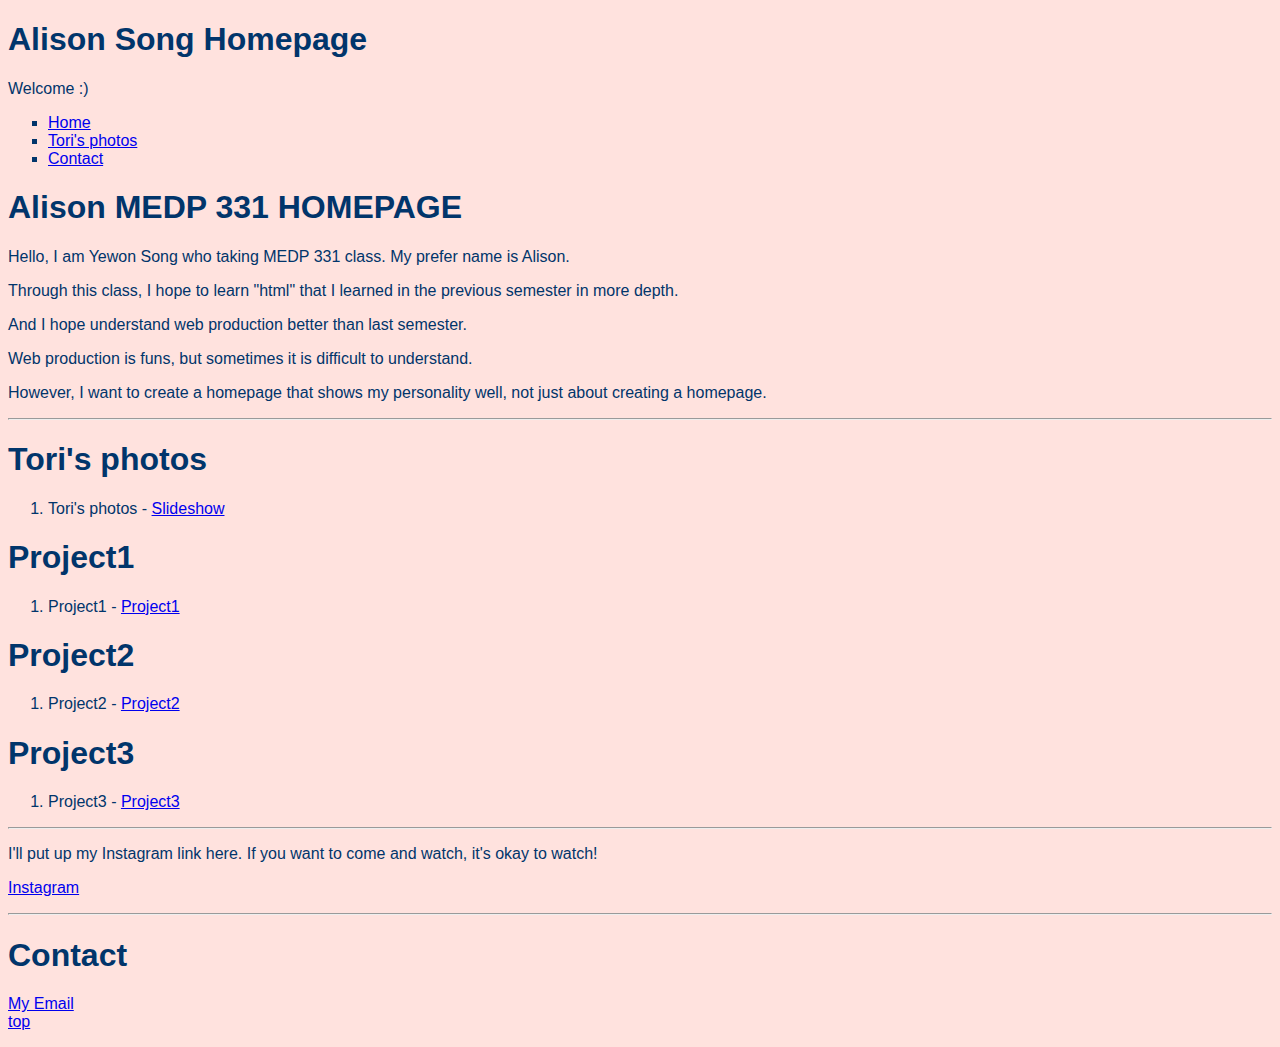
==== index.html @ 319cb1d2 "Add files via upload" ====
<!DOCTYPE html>
<html>
<head>
    <meta charset="UTF-8">
    <meta http-equiv="X-UA-Compatible" content="IE=edge">
    <meta name="viewport" content="width=device-width, initial-scale=1.0">
    <title>Alison Song Homepage</title>
</head>

<body>
    <div>
        <h1>Alison Song Homepage</h1>
        <p>Welcome :)</p>
          <nav id="nav">
            <ul type="square">
              <li><a href="#home">Home</a></li>
              <li><a href="#Tori's Photos">Tori's photos</a></li>
              <li><a href="#contact">Contact</a></li>
            </ul>

          <style type="text/css">
    	body{
    		background-color: #FFE2DE;
    		color: #01356B;
    		font-family: "Comic Sans MS", cursive, sans-serif;
    	}
          </style>

  <header id="home">
    <h1>Alison MEDP 331 HOMEPAGE</h1>

      <p>Hello, I am Yewon Song who taking  MEDP 331 class. My prefer name is Alison.</p>
      <p>Through this class, I hope to learn "html" that I learned in the previous semester in more depth.</p>
      <p>And I hope understand web production better than last semester. </p>
      <p>Web production is funs, but sometimes it is difficult to understand.</p>
      <p>However, I want to create a homepage that shows my personality well, not just about creating a homepage.</p>
  </header>

  <hr />

  <section id="Tori's photos">
    <h1>Tori's photos</h1>
      <ol>
        <li>Tori's photos - <a href="slideshow.html">Slideshow</a></li>
      </ol>

    </div>

    <section id="Tori's photos">
      <h1>Project1</h1>
        <ol>
          <li>Project1 - <a href="Week 2/starter-code/week1.html">Project1</a></li>
        </ol>

      </div>

    <section id="Tori's photos">
        <h1>Project2</h1>
          <ol>
            <li>Project2 - <a href="Week 3/assignment-starter-code/week2.html">Project2</a></li>
          </ol>

        </div>

        <section id="Tori's photos">
            <h1>Project3</h1>
              <ol>
                <li>Project3 - <a href="Week 4/week4.html">Project3</a></li>
              </ol>

            </div>

    <hr />

     <p>I'll put up my Instagram link here. If you want to come and watch, it's okay to watch!</P>
     <p><a href="https://www.instagram.com/alison_ywon/">Instagram</a></p>

    <hr />

 <footer id="contact">
  <h1>Contact</h1>
  <p>
  <a href="0326angel96@gmail.com">My Email</a>
  <br />
  <a href="#nav">top</a>
  </p>
 </footer>

</body>
</html>
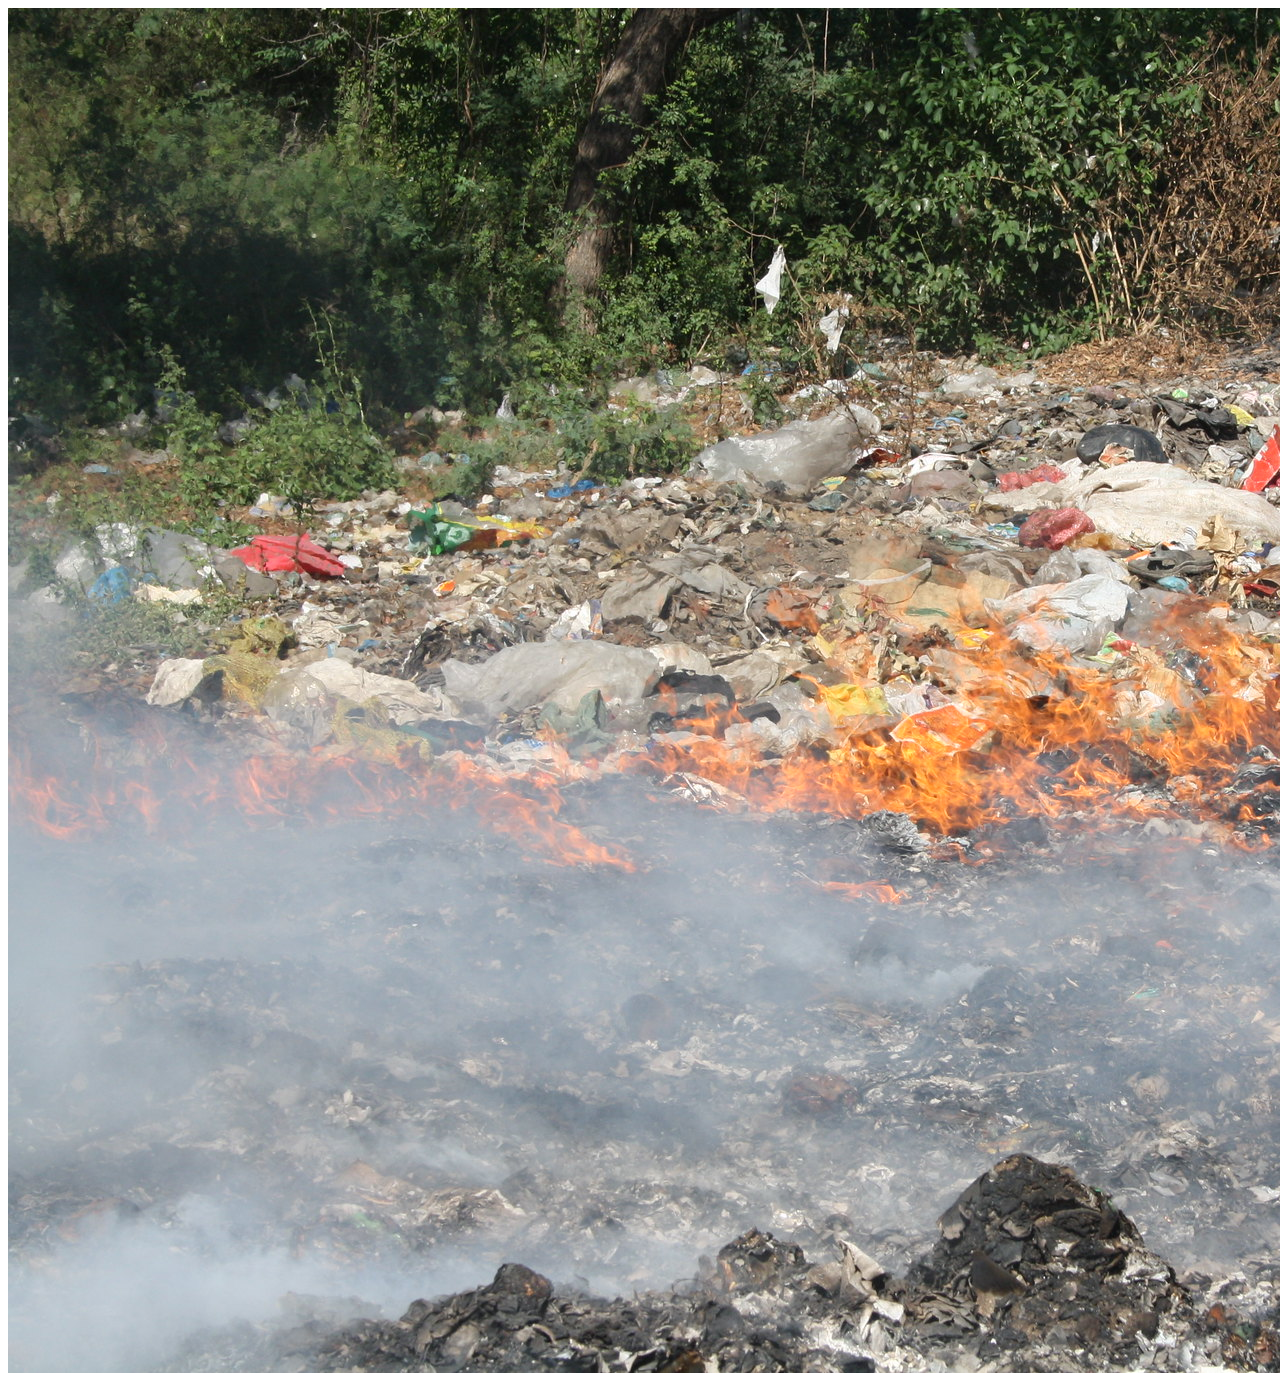
==== commit e16cb1e8: "Add files via upload" ====
--- a/index.html
+++ b/index.html
@@ -1,90 +1,35 @@
-<!DOCTYPE html>
+<!doctype html>
 <html>
-<head>
-    <meta charset="UTF-8">
-    <meta http-equiv="X-UA-Compatible" content="IE=edge">
-    <meta name="viewport" content="width=device-width, initial-scale=1.0">
-    <title>Alison Song Homepage</title>
-</head>
+    <head>
+    <title>Yewon's A-frame</title>
+    <script src="https://aframe.io/releases/0.7.1/aframe.min.js"></script>
+    </head>
 
-<body>
-    <div>
-        <h1>Alison Song Homepage</h1>
-        <p>Welcome :)</p>
-          <nav id="nav">
-            <ul type="square">
-              <li><a href="#home">Home</a></li>
-              <li><a href="#Tori's Photos">Tori's photos</a></li>
-              <li><a href="#contact">Contact</a></li>
-            </ul>
+    <body>
+        <a-scene>
+            <a-assets>
+                <img id="trash" src="trash.jpg">
+                <audio id="garage" src="12.mp3"></audio>
+            </a-assets>
 
-          <style type="text/css">
-    	body{
-    		background-color: #FFE2DE;
-    		color: #01356B;
-    		font-family: "Comic Sans MS", cursive, sans-serif;
-    	}
-          </style>
+            <a-entity position="0 0 7">
+                <a-camera>
+                    <a-cursor></a-cursor>
+                </a-camera>
+            </a-entity>
 
-  <header id="home">
-    <h1>Alison MEDP 331 HOMEPAGE</h1>
+            <a-plane src="#trash" scale="40 40 1" repeat="2 2" rotation="-90 0 0">
+            </a-plane>
 
-      <p>Hello, I am Yewon Song who taking  MEDP 331 class. My prefer name is Alison.</p>
-      <p>Through this class, I hope to learn "html" that I learned in the previous semester in more depth.</p>
-      <p>And I hope understand web production better than last semester. </p>
-      <p>Web production is funs, but sometimes it is difficult to understand.</p>
-      <p>However, I want to create a homepage that shows my personality well, not just about creating a homepage.</p>
-  </header>
+            <a-cylinder color="#0088FF" height="5" position="-2 2.5 0"
+                        sound="src #garage;
+                        on: click">
+            </a-cylinder>
 
-  <hr />
-
-  <section id="Tori's photos">
-    <h1>Tori's photos</h1>
-      <ol>
-        <li>Tori's photos - <a href="slideshow.html">Slideshow</a></li>
-      </ol>
-
-    </div>
-
-    <section id="Tori's photos">
-      <h1>Project1</h1>
-        <ol>
-          <li>Project1 - <a href="Week 2/starter-code/week1.html">Project1</a></li>
-        </ol>
-
-      </div>
-
-    <section id="Tori's photos">
-        <h1>Project2</h1>
-          <ol>
-            <li>Project2 - <a href="Week 3/assignment-starter-code/week2.html">Project2</a></li>
-          </ol>
-
-        </div>
-
-        <section id="Tori's photos">
-            <h1>Project3</h1>
-              <ol>
-                <li>Project3 - <a href="Week 4/week4.html">Project3</a></li>
-              </ol>
-
-            </div>
-
-    <hr />
-
-     <p>I'll put up my Instagram link here. If you want to come and watch, it's okay to watch!</P>
-     <p><a href="https://www.instagram.com/alison_ywon/">Instagram</a></p>
-
-    <hr />
-
- <footer id="contact">
-  <h1>Contact</h1>
-  <p>
-  <a href="0326angel96@gmail.com">My Email</a>
-  <br />
-  <a href="#nav">top</a>
-  </p>
- </footer>
-
-</body>
+            <a-box id="yellow" color="#FFAA00" position="1.5 0.5 0.5">
+                <a-sphere color="00AA00" radius="0.25" position="-0.5 1 0"></a-sphere>
+                <a-sphere color="AA0000" radius="0.25" position="0.5 1 0"></a-sphere>
+            </a-box>
+        </a-scene>
+    </body>
 </html>
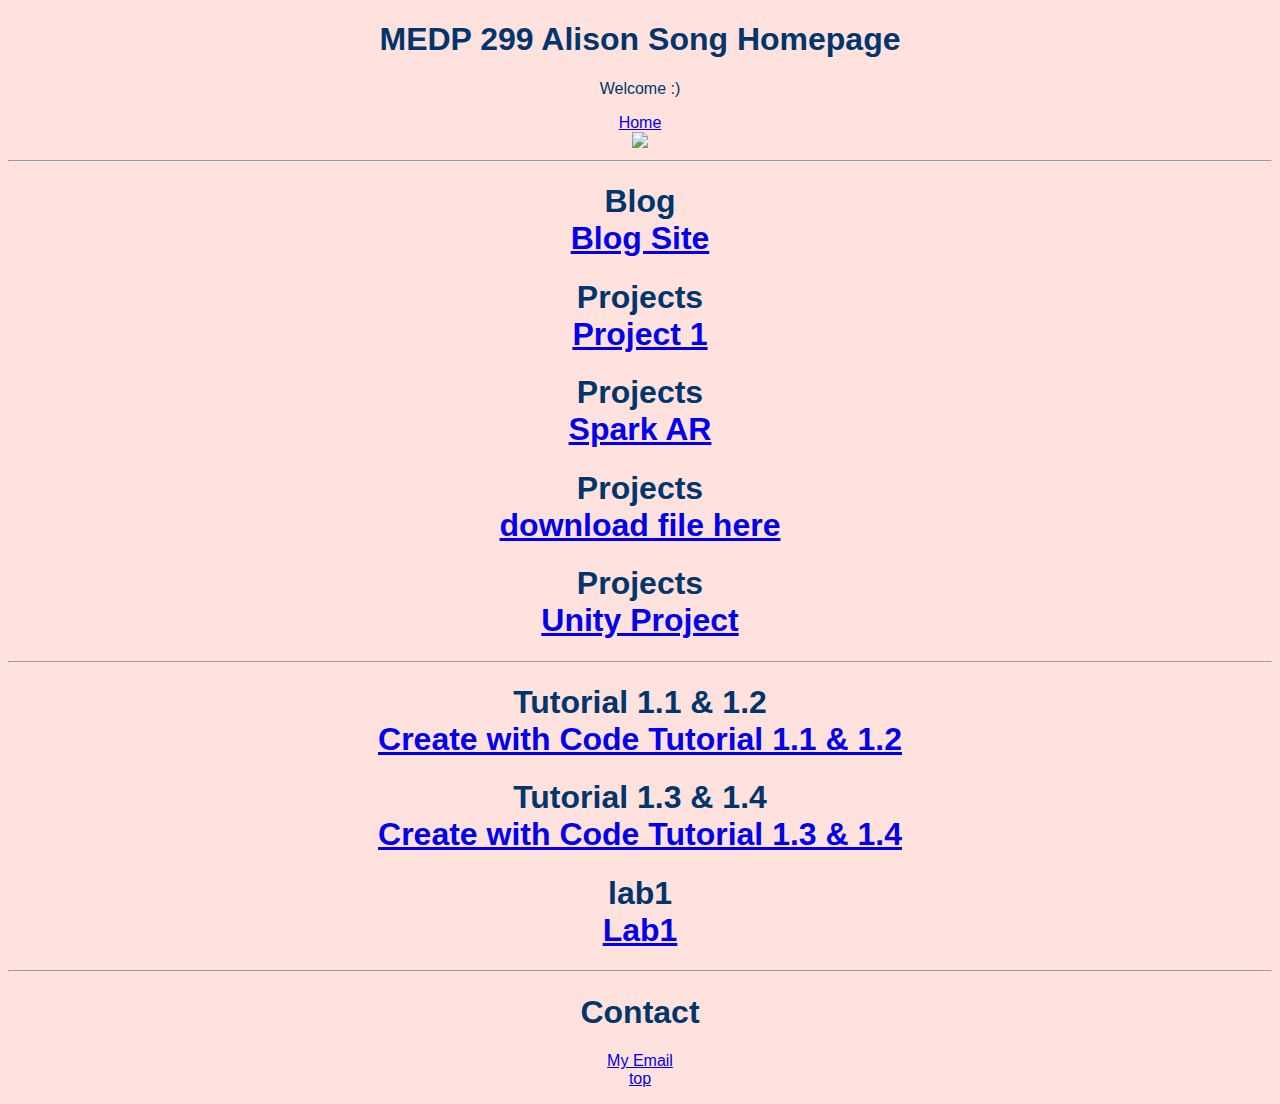
==== commit 209035dd: "Add files via upload" ====
--- a/index.html
+++ b/index.html
@@ -1,35 +1,90 @@
-<!doctype html>
+<!DOCTYPE html>
 <html>
-    <head>
-    <title>Yewon's A-frame</title>
-    <script src="https://aframe.io/releases/0.7.1/aframe.min.js"></script>
-    </head>
+<head>
+    <meta charset="UTF-8">
+    <meta http-equiv="X-UA-Compatible" content="IE=edge">
+    <meta name="viewport" content="width=device-width, initial-scale=1.0">
+    <title>Alison Song Homepage</title>
 
-    <body>
-        <a-scene>
-            <a-assets>
-                <img id="trash" src="trash.jpg">
-                <audio id="garage" src="12.mp3"></audio>
-            </a-assets>
+    <style type="text/css">
+body{
+  background-color: #FFE2DE;
+  color: #01356B;
+  font-family: "Comic Sans MS", cursive, sans-serif;
+}
+    </style>
+</head>
 
-            <a-entity position="0 0 7">
-                <a-camera>
-                    <a-cursor></a-cursor>
-                </a-camera>
-            </a-entity>
+<center>
+<body>
+    <div>
+        <h1>MEDP 299 Alison Song Homepage</h1>
+        <p>Welcome :)</p>
+          <nav id="nav">
+              <li><a href="#home">Home</a></li>
+    <div>
 
-            <a-plane src="#trash" scale="40 40 1" repeat="2 2" rotation="-90 0 0">
-            </a-plane>
+    <img src="pink.jpg" style="width:15%"></img>
 
-            <a-cylinder color="#0088FF" height="5" position="-2 2.5 0"
-                        sound="src #garage;
-                        on: click">
-            </a-cylinder>
+    </div>
 
-            <a-box id="yellow" color="#FFAA00" position="1.5 0.5 0.5">
-                <a-sphere color="00AA00" radius="0.25" position="-0.5 1 0"></a-sphere>
-                <a-sphere color="AA0000" radius="0.25" position="0.5 1 0"></a-sphere>
-            </a-box>
-        </a-scene>
-    </body>
+    <hr />
+
+  <section id="Blog">
+    <h1>Blog<//h1>
+        <li><a href="https://0326angel96.wixsite.com/yewon">Blog Site</a></li>
+  </section>
+
+  <section id="Project">
+    <h1>Projects<//h1>
+        <li><a href="A-frame/Yewon_Aframe.html ">Project 1</a></li>
+  </section>
+
+  <section id="Project2">
+    <h1>Projects<//h1>
+        <li><a href="Project2.html">Spark AR</a></li>
+  </section>
+
+  <section id="Project Proposal">
+    <h1>Projects<//h1>
+        <li><a href="MEDP 299_final.pdf" download>download file here</a></li>
+  </section>
+
+  <section id="Project3">
+    <h1>Projects<//h1>
+        <li><a href="https://fmundergrad.hunter.cuny.edu/~yewons/medp299Unity_AR.mp4">Unity Project</a></li>
+  </section>
+
+  </div>
+
+    <hr />
+
+  <section id="Project3">
+      <h1>Tutorial 1.1 & 1.2<//h1>
+          <li><a href="Prototype_1.unitypackage" download>Create with Code Tutorial 1.1 & 1.2</a></li>
+    </section>
+
+  <section id="Project3">
+      <h1>Tutorial 1.3 & 1.4<//h1>
+          <li><a href="Prototype_1.unitypackage" download>Create with Code Tutorial 1.3 & 1.4</a></li>
+  </section>
+
+  <section id="Project3">
+      <h1>lab1<//h1>
+          <li><a href="lab1.pdf" download>Lab1</a></li>
+  </section>  
+
+    <hr />
+
+ <footer id="contact">
+  <h1>Contact</h1>
+  <p>
+  <a href="0326angel96@gmail.com">My Email</a>
+  <br />
+  <a href="#nav">top</a>
+  </p>
+ </footer>
+
+</center>
+</body>
 </html>
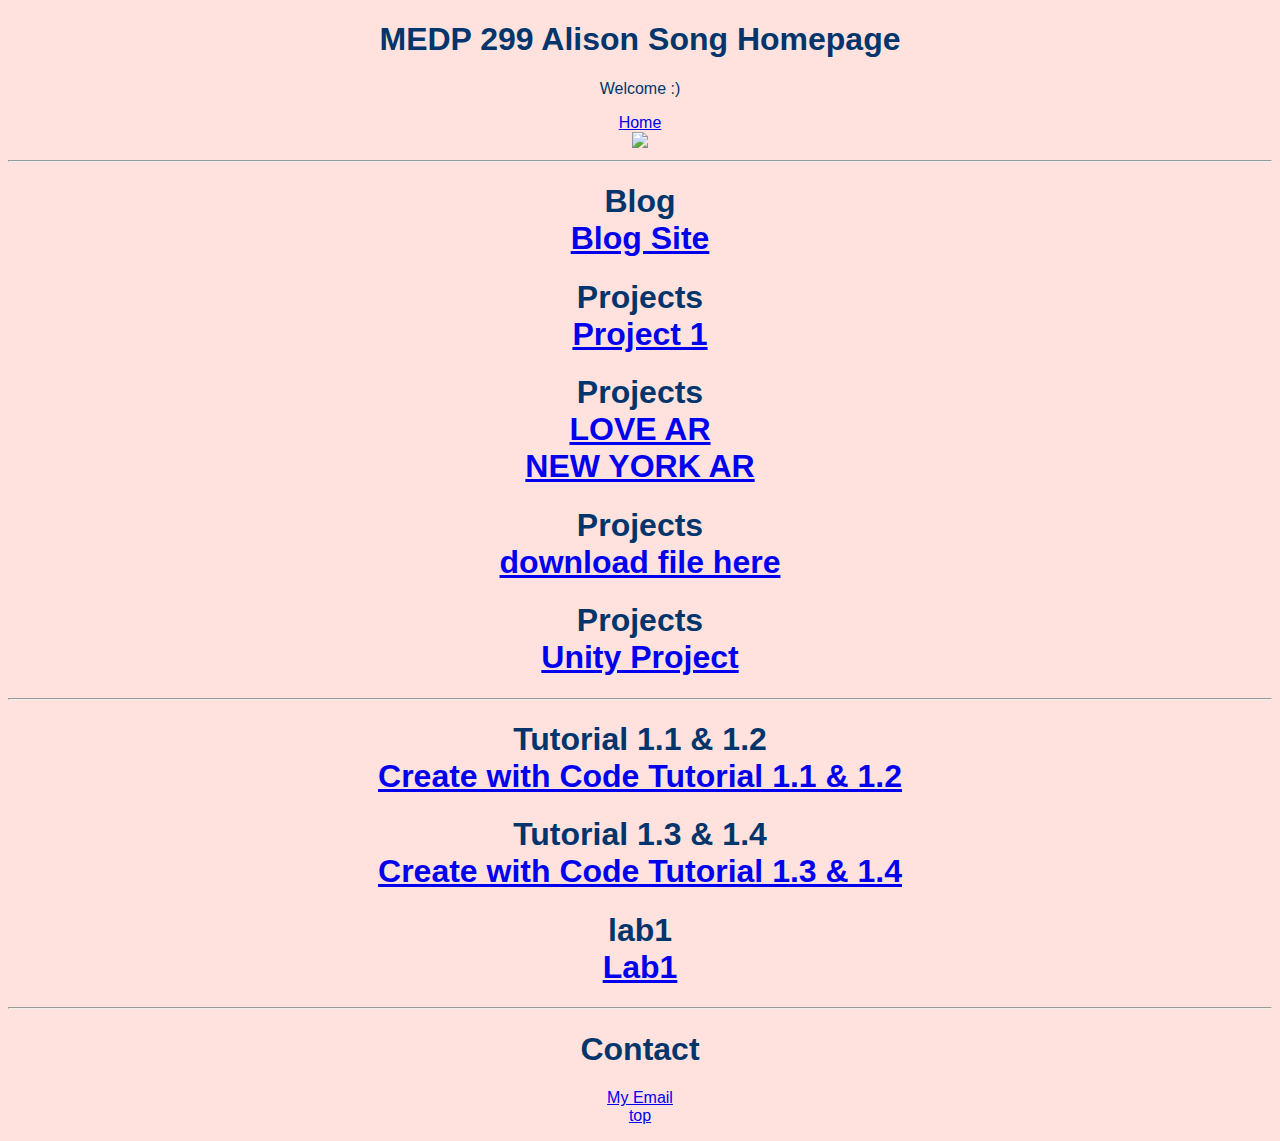
==== commit a9e6a929: "Update index.html" ====
--- a/index.html
+++ b/index.html
@@ -37,12 +37,13 @@
 
   <section id="Project">
     <h1>Projects<//h1>
-        <li><a href="A-frame/Yewon_Aframe.html ">Project 1</a></li>
+        <li><a href="aframe.html ">Project 1</a></li>
   </section>
 
   <section id="Project2">
     <h1>Projects<//h1>
-        <li><a href="Project2.html">Spark AR</a></li>
+        <li><a href="https://fmundergrad.hunter.cuny.edu/~yewons/love.mp4">LOVE AR</a></li>
+        <li><a href="https://fmundergrad.hunter.cuny.edu/~yewons/newyork.mp4">NEW YORK AR</a></li>
   </section>
 
   <section id="Project Proposal">
@@ -88,3 +89,4 @@
 </center>
 </body>
 </html>
+
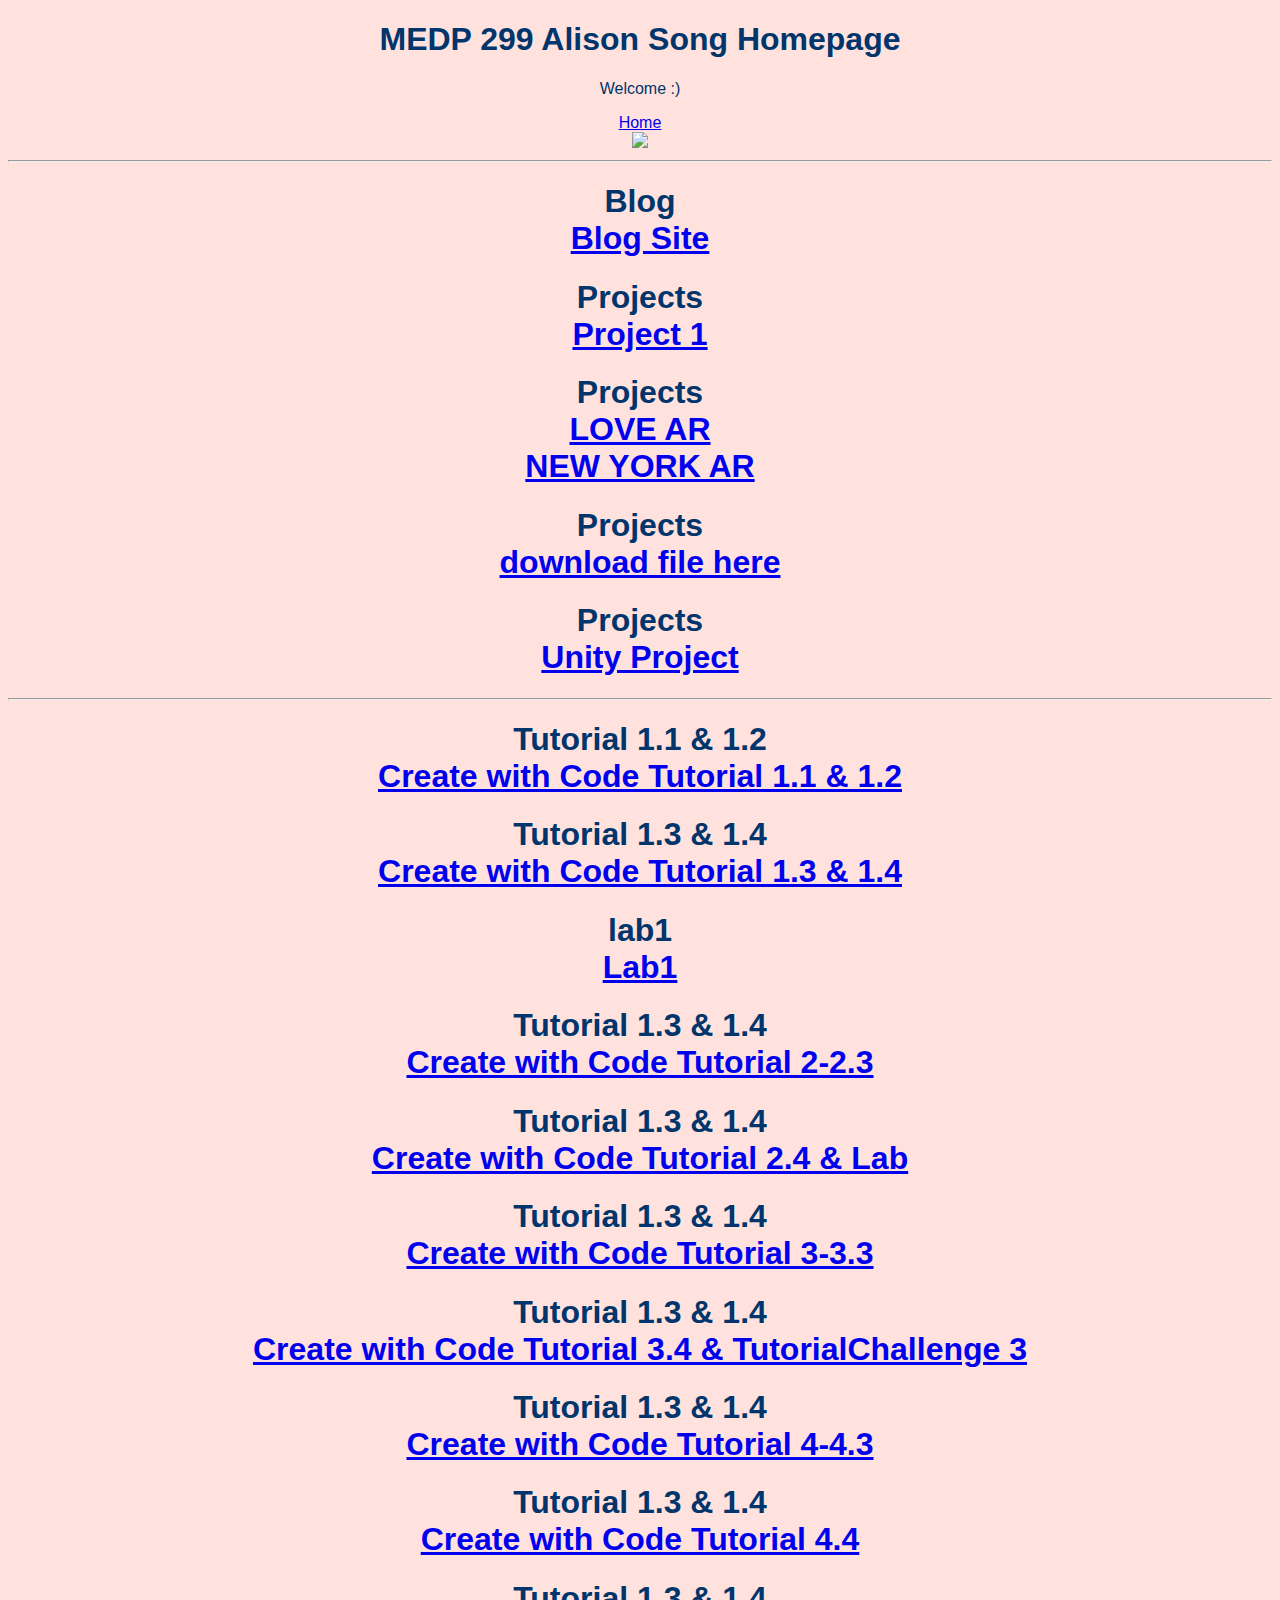
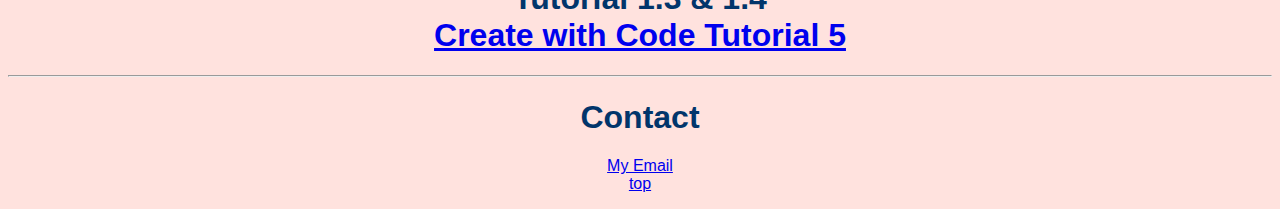
==== commit 6b306218: "Update index.html" ====
--- a/index.html
+++ b/index.html
@@ -62,18 +62,53 @@
 
   <section id="Project3">
       <h1>Tutorial 1.1 & 1.2<//h1>
-          <li><a href="Prototype_1.unitypackage" download>Create with Code Tutorial 1.1 & 1.2</a></li>
+          <li><a href="Prototype_1.unitypackage.zip" download>Create with Code Tutorial 1.1 & 1.2</a></li>
     </section>
 
   <section id="Project3">
       <h1>Tutorial 1.3 & 1.4<//h1>
-          <li><a href="Prototype_1.unitypackage" download>Create with Code Tutorial 1.3 & 1.4</a></li>
+          <li><a href="Prototype_1-2.unitypackage.zip" download>Create with Code Tutorial 1.3 & 1.4</a></li>
   </section>
 
   <section id="Project3">
       <h1>lab1<//h1>
           <li><a href="lab1.pdf" download>Lab1</a></li>
   </section>  
+
+  <section id="Project3">
+    <h1>Tutorial 1.3 & 1.4<//h1>
+        <li><a href="Prototype_2.unitypackage.zip" download>Create with Code Tutorial 2-2.3</a></li>
+  </section>
+
+  <section id="Project3">
+    <h1>Tutorial 1.3 & 1.4<//h1>
+        <li><a href="Prototype_2-2.unitypackage.zip" download>Create with Code Tutorial 2.4 & Lab</a></li>
+  </section>
+
+  <section id="Project3">
+    <h1>Tutorial 1.3 & 1.4<//h1>
+        <li><a href="Prototype_3.unitypackage.zip" download>Create with Code Tutorial 3-3.3</a></li>
+  </section>
+
+  <section id="Project3">
+    <h1>Tutorial 1.3 & 1.4<//h1>
+        <li><a href="Prototype_3-2.unitypackage.zip" download>Create with Code Tutorial 3.4 & TutorialChallenge 3</a></li>
+  </section>
+
+  <section id="Project3">
+    <h1>Tutorial 1.3 & 1.4<//h1>
+        <li><a href="Prototype_4.unitypackage.zip" download>Create with Code Tutorial 4-4.3</a></li>
+  </section>
+
+  <section id="Project3">
+    <h1>Tutorial 1.3 & 1.4<//h1>
+        <li><a href="Prototype_4-2.unitypackage.zip" download>Create with Code Tutorial 4.4</a></li>
+  </section>
+
+  <section id="Project3">
+    <h1>Tutorial 1.3 & 1.4<//h1>
+        <li><a href="Prototype_5.unitypackage.zip" download>Create with Code Tutorial 5</a></li>
+  </section>
 
     <hr />
 
@@ -90,3 +125,4 @@
 </body>
 </html>
 
+
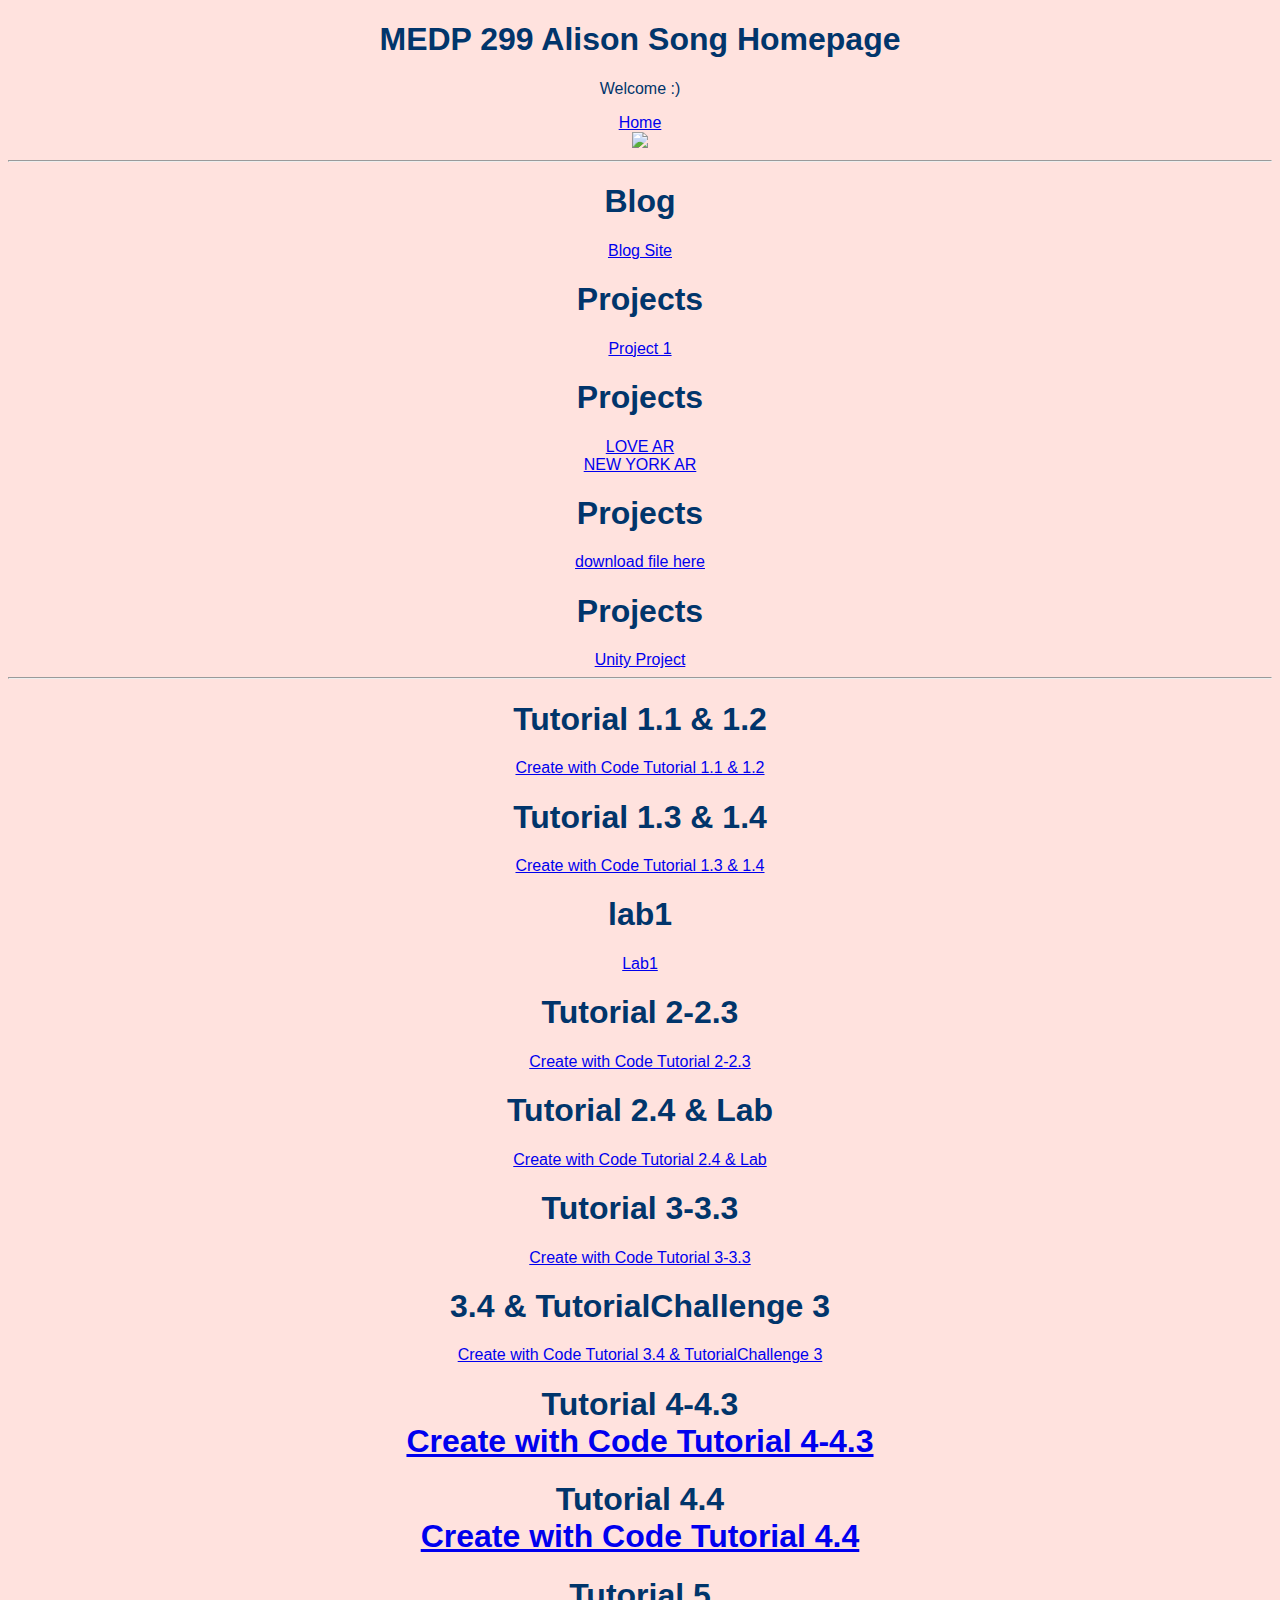
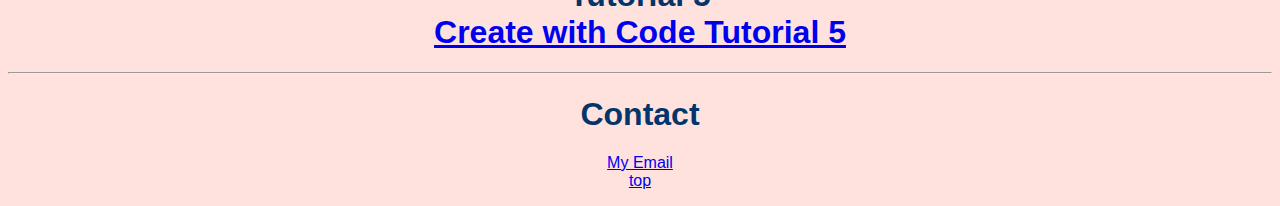
==== commit 9a0ffd4b: "Update index.html" ====
--- a/index.html
+++ b/index.html
@@ -31,28 +31,28 @@
     <hr />
 
   <section id="Blog">
-    <h1>Blog<//h1>
+    <h1>Blog</h1>
         <li><a href="https://0326angel96.wixsite.com/yewon">Blog Site</a></li>
   </section>
 
   <section id="Project">
-    <h1>Projects<//h1>
+    <h1>Projects</h1>
         <li><a href="aframe.html ">Project 1</a></li>
   </section>
 
   <section id="Project2">
-    <h1>Projects<//h1>
+    <h1>Projects</h1>
         <li><a href="https://fmundergrad.hunter.cuny.edu/~yewons/love.mp4">LOVE AR</a></li>
         <li><a href="https://fmundergrad.hunter.cuny.edu/~yewons/newyork.mp4">NEW YORK AR</a></li>
   </section>
 
   <section id="Project Proposal">
-    <h1>Projects<//h1>
+    <h1>Projects</h1>
         <li><a href="MEDP 299_final.pdf" download>download file here</a></li>
   </section>
 
   <section id="Project3">
-    <h1>Projects<//h1>
+    <h1>Projects</h1>
         <li><a href="https://fmundergrad.hunter.cuny.edu/~yewons/medp299Unity_AR.mp4">Unity Project</a></li>
   </section>
 
@@ -61,52 +61,52 @@
     <hr />
 
   <section id="Project3">
-      <h1>Tutorial 1.1 & 1.2<//h1>
+      <h1>Tutorial 1.1 & 1.2</h1>
           <li><a href="Prototype_1.unitypackage.zip" download>Create with Code Tutorial 1.1 & 1.2</a></li>
     </section>
 
   <section id="Project3">
-      <h1>Tutorial 1.3 & 1.4<//h1>
+      <h1>Tutorial 1.3 & 1.4</h1>
           <li><a href="Prototype_1-2.unitypackage.zip" download>Create with Code Tutorial 1.3 & 1.4</a></li>
   </section>
 
   <section id="Project3">
-      <h1>lab1<//h1>
+      <h1>lab1</h1>
           <li><a href="lab1.pdf" download>Lab1</a></li>
   </section>  
 
   <section id="Project3">
-    <h1>Tutorial 1.3 & 1.4<//h1>
+    <h1>Tutorial 2-2.3</h1>
         <li><a href="Prototype_2.unitypackage.zip" download>Create with Code Tutorial 2-2.3</a></li>
   </section>
 
   <section id="Project3">
-    <h1>Tutorial 1.3 & 1.4<//h1>
+    <h1>Tutorial 2.4 & Lab</h1>
         <li><a href="Prototype_2-2.unitypackage.zip" download>Create with Code Tutorial 2.4 & Lab</a></li>
   </section>
 
   <section id="Project3">
-    <h1>Tutorial 1.3 & 1.4<//h1>
+    <h1>Tutorial 3-3.3</h1>
         <li><a href="Prototype_3.unitypackage.zip" download>Create with Code Tutorial 3-3.3</a></li>
   </section>
 
   <section id="Project3">
-    <h1>Tutorial 1.3 & 1.4<//h1>
+    <h1>3.4 & TutorialChallenge 3</h1>
         <li><a href="Prototype_3-2.unitypackage.zip" download>Create with Code Tutorial 3.4 & TutorialChallenge 3</a></li>
   </section>
 
   <section id="Project3">
-    <h1>Tutorial 1.3 & 1.4<//h1>
+    <h1>Tutorial 4-4.3<//h1>
         <li><a href="Prototype_4.unitypackage.zip" download>Create with Code Tutorial 4-4.3</a></li>
   </section>
 
   <section id="Project3">
-    <h1>Tutorial 1.3 & 1.4<//h1>
+    <h1>Tutorial 4.4<//h1>
         <li><a href="Prototype_4-2.unitypackage.zip" download>Create with Code Tutorial 4.4</a></li>
   </section>
 
   <section id="Project3">
-    <h1>Tutorial 1.3 & 1.4<//h1>
+    <h1>Tutorial 5<//h1>
         <li><a href="Prototype_5.unitypackage.zip" download>Create with Code Tutorial 5</a></li>
   </section>
 
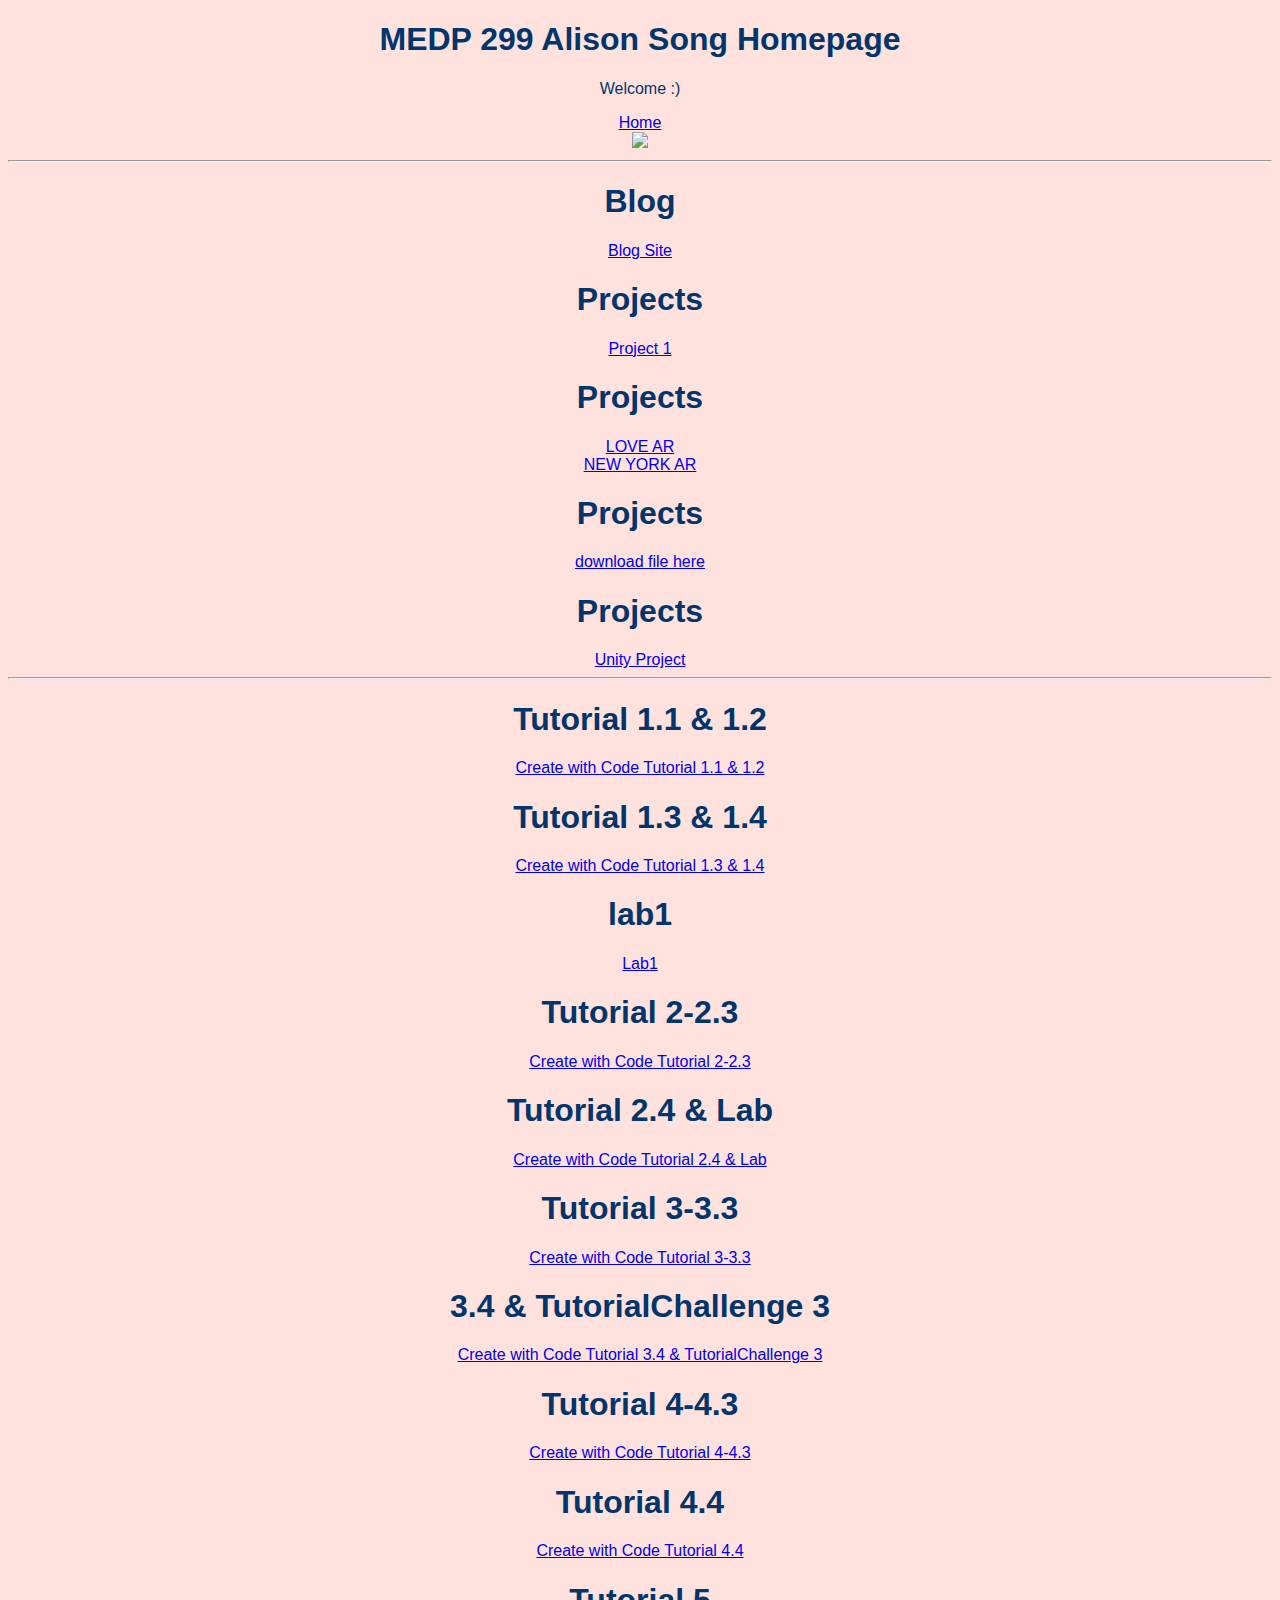
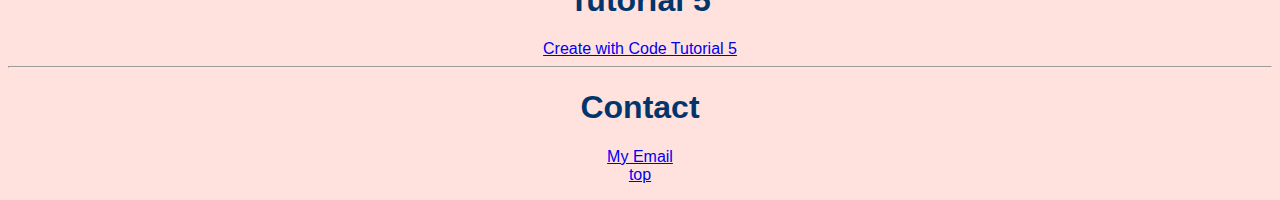
==== commit d9cbc575: "Update index.html" ====
--- a/index.html
+++ b/index.html
@@ -96,17 +96,17 @@
   </section>
 
   <section id="Project3">
-    <h1>Tutorial 4-4.3<//h1>
+    <h1>Tutorial 4-4.3</h1>
         <li><a href="Prototype_4.unitypackage.zip" download>Create with Code Tutorial 4-4.3</a></li>
   </section>
 
   <section id="Project3">
-    <h1>Tutorial 4.4<//h1>
+    <h1>Tutorial 4.4</h1>
         <li><a href="Prototype_4-2.unitypackage.zip" download>Create with Code Tutorial 4.4</a></li>
   </section>
 
   <section id="Project3">
-    <h1>Tutorial 5<//h1>
+    <h1>Tutorial 5</h1>
         <li><a href="Prototype_5.unitypackage.zip" download>Create with Code Tutorial 5</a></li>
   </section>
 
